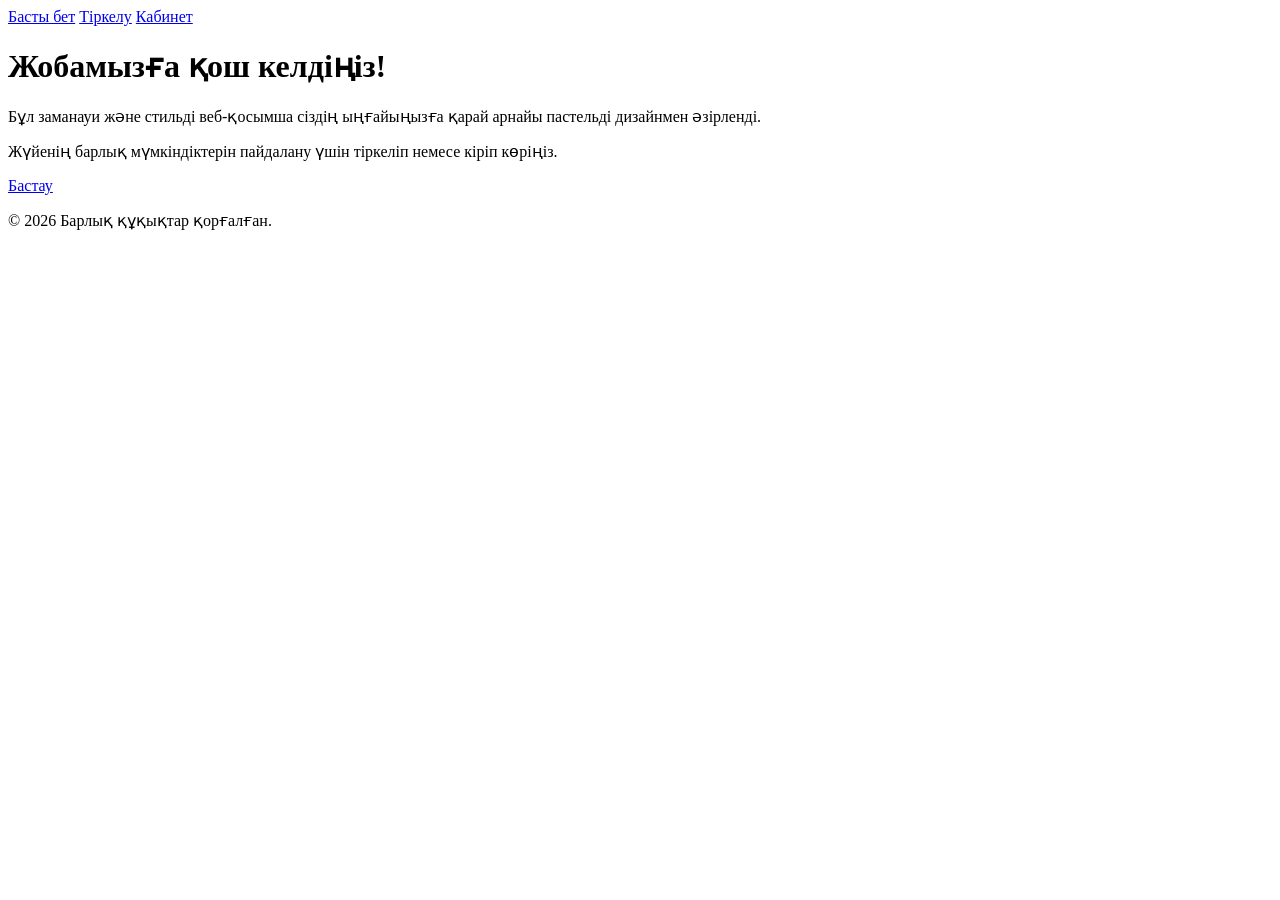
==== index.html @ c0135282 "Fix folder name to assets" ====
<!DOCTYPE html>
<html lang="kk">
<head>
    <meta charset="UTF-8">
    <meta name="viewport" content="width=device-width, initial-scale=1.0">
    <title>Басты бет - Веб Жоба</title>
    <link rel="stylesheet" href="assets/css/style.css">
</head>
<body>

    <header>
        
        <nav>
            <a href="index.html">Басты бет</a>
            <a href="register.html">Тіркелу</a>
            <a href="dashboard.html">Кабинет</a>
        </nav>
    </header>

    <div class="container">
        <h1>Жобамызға қош келдіңіз!</h1>
        <p>Бұл заманауи және стильді веб-қосымша сіздің ыңғайыңызға қарай арнайы пастельді дизайнмен әзірленді.</p>
        <p>Жүйенің барлық мүмкіндіктерін пайдалану үшін тіркеліп немесе кіріп көріңіз.</p>
        <a href="register.html" class="btn">Бастау</a>
    </div>

    <footer>
        <p>&copy; 2026 Барлық құқықтар қорғалған.</p>
    </footer>

</body>
</html>
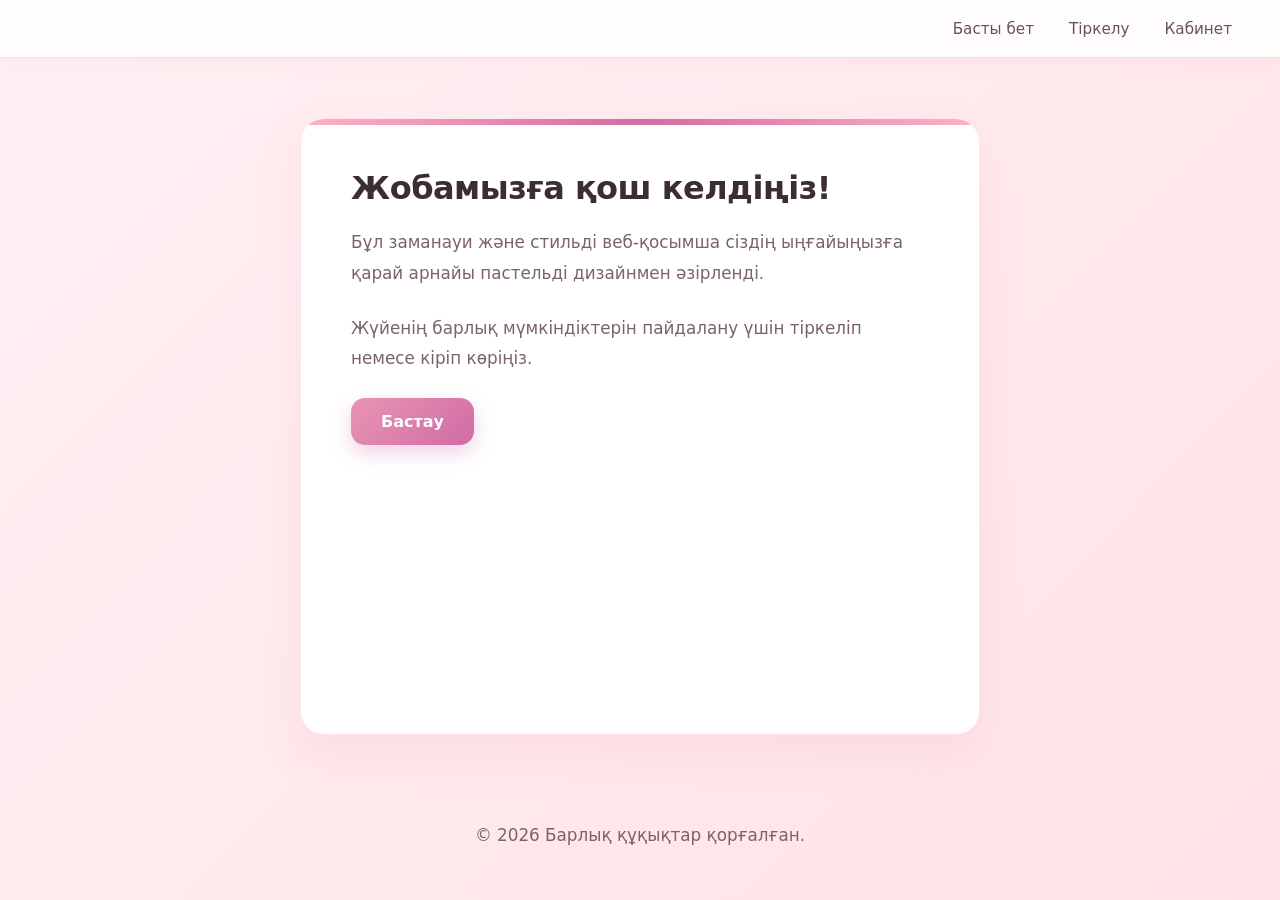
==== commit afc0d1fe: "index.html" ====
--- a/index.html
+++ b/index.html
@@ -4,7 +4,7 @@
     <meta charset="UTF-8">
     <meta name="viewport" content="width=device-width, initial-scale=1.0">
     <title>Басты бет - Веб Жоба</title>
-    <link rel="stylesheet" href="assets/css/style.css">
+    <link rel="stylesheet" href="assets/style.css">
 </head>
 <body>
 
--- a/assets/style.css
+++ b/assets/style.css
@@ -0,0 +1,152 @@
+* {
+    margin: 0;
+    padding: 0;
+    box-sizing: border-box;
+    font-family: 'Segoe UI', system-ui, -apple-system, sans-serif;
+}
+
+body {
+    background: linear-gradient(135deg, #fff0f3 0%, #ffe3e8 100%);
+    color: #4a3b40;
+    display: flex;
+    flex-direction: column;
+    min-height: 100vh;
+}
+
+header {
+    background: rgba(255, 255, 255, 0.85);
+    backdrop-filter: blur(10px);
+    padding: 1.2rem 3rem;
+    display: flex;
+    justify-content: flex-end;
+    align-items: center;
+    border-bottom: 1px solid #ffd6df;
+    box-shadow: 0 4px 15px rgba(219, 153, 168, 0.08);
+}
+
+header nav a {
+    color: #6b525a;
+    text-decoration: none;
+    margin-left: 30px;
+    font-weight: 500;
+    font-size: 0.95rem;
+    transition: all 0.3s ease;
+    position: relative;
+}
+
+header nav a::after {
+    content: '';
+    position: absolute;
+    width: 0;
+    height: 2px;
+    bottom: -4px;
+    left: 0;
+    background-color: #d16ba5;
+    transition: width 0.3s ease;
+}
+
+header nav a:hover::after {
+    width: 100%;
+}
+
+header nav a:hover {
+    color: #d16ba5;
+}
+
+.container {
+    max-width: 680px;
+    margin: 60px auto;
+    padding: 50px;
+    background: #ffffff;
+    border-radius: 24px;
+    box-shadow: 0 20px 40px rgba(219, 153, 168, 0.15);
+    border: 1px solid #ffe6ec;
+    flex: 1;
+    width: 90%;
+    position: relative;
+    overflow: hidden;
+}
+
+/* Стильный декоративный элемент (эстетичный акцент сверху карточки) */
+.container::before {
+    content: '';
+    position: absolute;
+    top: 0;
+    left: 0;
+    width: 100%;
+    height: 6px;
+    background: linear-gradient(90deg, #ffb3c6, #d16ba5, #ffb3c6);
+}
+
+h1, h2 {
+    color: #3b2d32;
+    margin-bottom: 20px;
+    font-weight: 600;
+    letter-spacing: -0.5px;
+}
+
+p {
+    line-height: 1.8;
+    margin-bottom: 25px;
+    color: #7a636a;
+    font-size: 1.05rem;
+}
+
+.btn {
+    display: inline-block;
+    background: linear-gradient(135deg, #e895b3 0%, #d16ba5 100%);
+    color: white;
+    padding: 14px 30px;
+    border: none;
+    border-radius: 14px;
+    cursor: pointer;
+    text-decoration: none;
+    font-weight: 600;
+    box-shadow: 0 8px 20px rgba(209, 107, 165, 0.3);
+    transition: all 0.3s ease;
+}
+
+.btn:hover {
+    transform: translateY(-2px);
+    box-shadow: 0 12px 25px rgba(209, 107, 165, 0.4);
+    background: linear-gradient(135deg, #df85a6, #c25b96);
+}
+
+.form-group {
+    margin-bottom: 22px;
+}
+
+.form-group label {
+    display: block;
+    margin-bottom: 8px;
+    font-weight: 500;
+    color: #5c474f;
+    font-size: 0.95rem;
+}
+
+.form-group input {
+    width: 100%;
+    padding: 14px 18px;
+    border: 2px solid #f9e2e7;
+    border-radius: 12px;
+    outline: none;
+    transition: all 0.3s ease;
+    background-color: #fff9fa;
+    color: #4a3b40;
+    font-size: 1rem;
+}
+
+.form-group input:focus {
+    border-color: #d16ba5;
+    background-color: #fff;
+    box-shadow: 0 0 0 4px rgba(209, 107, 165, 0.1);
+}
+
+footer {
+    text-align: center;
+    padding: 25px;
+    background-color: transparent;
+    color: #9e858d;
+    font-size: 0.85rem;
+    margin-top: auto;
+}
